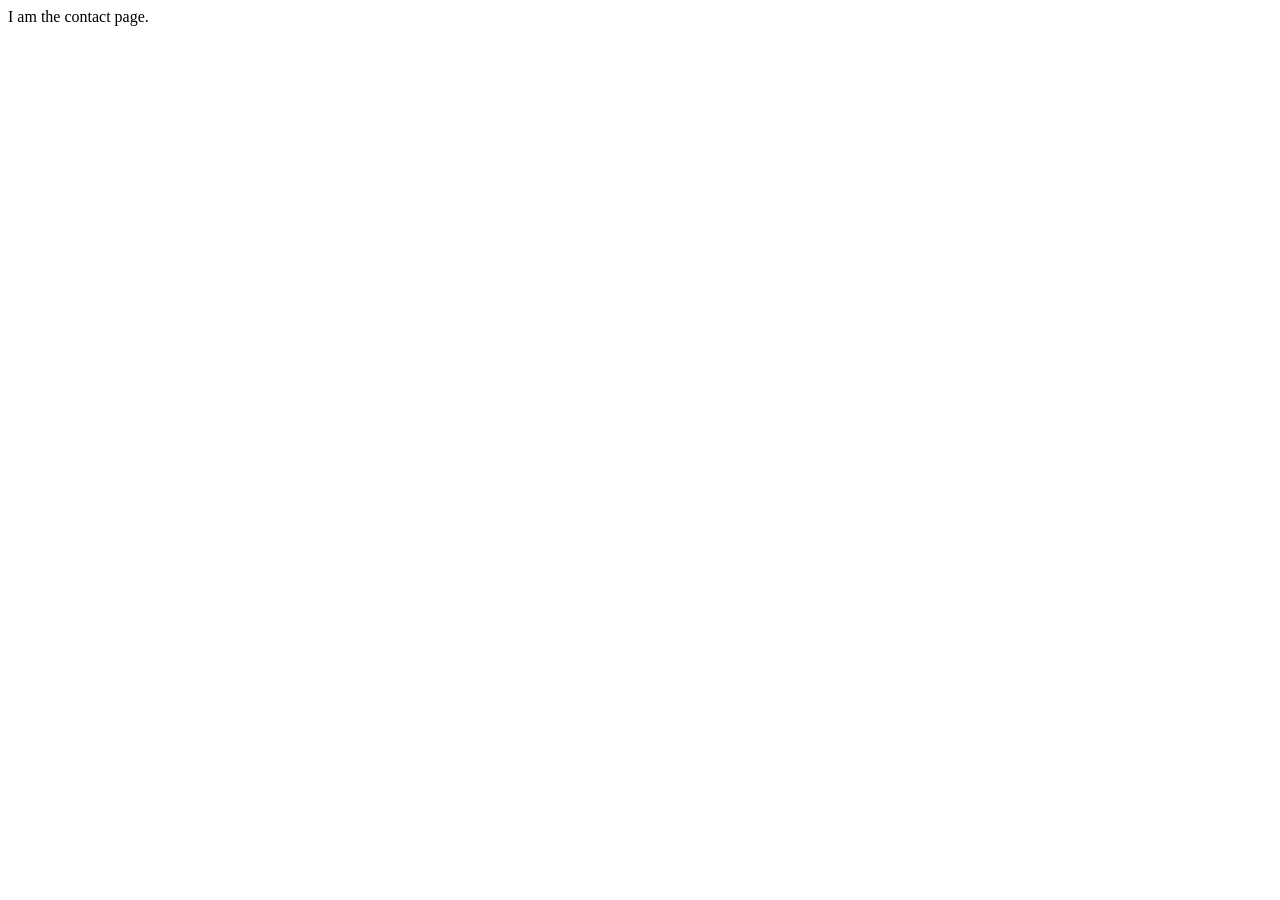
==== contact.html @ ec57ea7c "added contact file" ====
<!DOCTYPE html>
<html lang="en">
  <head>
    <meta charset="UTF-8" />
    <meta http-equiv="X-UA-Compatible" content="IE=edge" />
    <meta name="viewport" content="width=device-width, initial-scale=1.0" />
    <title>Contact page</title>
  </head>
  <body>
    I am the contact page.
  </body>
</html>
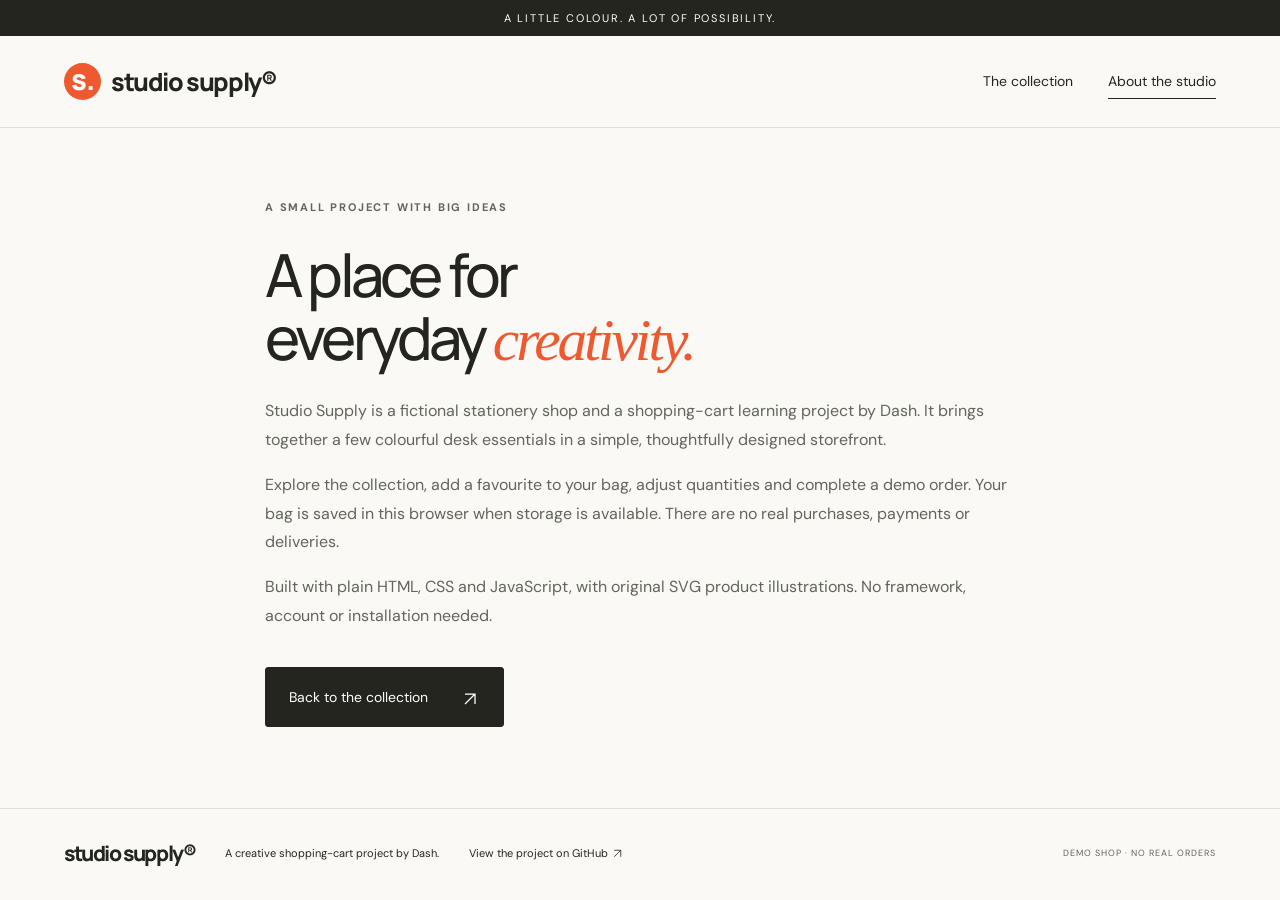
==== commit 025b50ec: "Transform shopping-cart into Studio Supply storefront with functional basket" ====
--- a/contact.html
+++ b/contact.html
@@ -1,12 +1,3 @@
-<!DOCTYPE html>
-<html lang="en">
-  <head>
-    <meta charset="UTF-8" />
-    <meta http-equiv="X-UA-Compatible" content="IE=edge" />
-    <meta name="viewport" content="width=device-width, initial-scale=1.0" />
-    <title>Contact page</title>
-  </head>
-  <body>
-    I am the contact page.
-  </body>
-</html>
+<!doctype html>
+<html lang="en"><head><meta charset="utf-8"><meta name="viewport" content="width=device-width, initial-scale=1"><title>About the studio — Studio Supply</title><link rel="icon" href="assets/favicon.svg" type="image/svg+xml"><link rel="stylesheet" href="style.css"></head>
+<body><div class="announcement">A LITTLE COLOUR. A LOT OF POSSIBILITY.</div><header class="site-header"><a class="brand" href="index.html"><span class="brand-mark" aria-hidden="true">s.</span>studio supply®</a><nav aria-label="Main navigation"><a href="index.html#collection">The collection</a><a class="active" href="contact.html" aria-current="page">About the studio</a></nav></header><main class="about"><p class="eyebrow">A SMALL PROJECT WITH BIG IDEAS</p><h1>A place for<br>everyday <em>creativity.</em></h1><p>Studio Supply is a fictional stationery shop and a shopping-cart learning project by Dash. It brings together a few colourful desk essentials in a simple, thoughtfully designed storefront.</p><p>Explore the collection, add a favourite to your bag, adjust quantities and complete a demo order. Your bag is saved in this browser when storage is available. There are no real purchases, payments or deliveries.</p><p>Built with plain HTML, CSS and JavaScript, with original SVG product illustrations. No framework, account or installation needed.</p><a class="primary-button" href="index.html#collection">Back to the collection <span aria-hidden="true"><svg class="arrow-icon" viewBox="0 0 24 24" fill="none" stroke="currentColor" stroke-width="1.5" aria-hidden="true"><path d="M6 18L18 6M6 6h12v12"/></svg></span></a></main><footer><a class="brand" href="index.html">studio supply®</a><p>A creative shopping-cart project by Dash.</p><a href="https://github.com/dashgetlow/shopping-cart">View the project on GitHub <svg class="arrow-icon" viewBox="0 0 24 24" fill="none" stroke="currentColor" stroke-width="1.5" aria-hidden="true"><path d="M6 18L18 6M6 6h12v12"/></svg></a><span>DEMO SHOP · NO REAL ORDERS</span></footer></body></html>
--- a/style.css
+++ b/style.css
@@ -0,0 +1,5 @@
+@import url('https://fonts.googleapis.com/css2?family=DM+Sans:wght@400;500;600;700&family=Manrope:wght@400;500;600;700;800&display=swap');
+:root{--ink:#24251f;--paper:#faf9f5;--orange:#ee592f;--line:#deded5;--muted:#63655c;--blue:#304dcc}*{box-sizing:border-box}html{scroll-behavior:smooth;scroll-padding-top:24px}body{margin:0;background:var(--paper);color:var(--ink);font-family:'DM Sans',sans-serif;font-size:16px}button,a{-webkit-tap-highlight-color:transparent}button{font:inherit;cursor:pointer}a{color:inherit;text-decoration:none}button:focus-visible,a:focus-visible{outline:3px solid var(--blue);outline-offset:5px}button:disabled{opacity:.45;cursor:not-allowed}.announcement{background:var(--ink);color:#fff;text-align:center;padding:11px 20px;font-size:11px;letter-spacing:1.8px}.announcement span{letter-spacing:.2px;margin-left:35px;color:#d5d7ca}.site-header{max-width:1440px;margin:auto;padding:27px 5%;display:flex;justify-content:space-between;align-items:center;gap:20px;border-bottom:1px solid var(--line)}.brand{font-family:Manrope,sans-serif;font-size:25px;font-weight:800;letter-spacing:-1.4px;display:flex;align-items:center;gap:10px}.brand-mark{display:grid;place-items:center;background:var(--orange);color:var(--paper);width:37px;height:37px;border-radius:50%;font-size:29px;line-height:1;padding-bottom:5px}.brand-dot{font-size:12px;align-self:flex-start;margin-left:-6px}nav{display:flex;gap:35px;font-size:14px}nav a{padding:8px 0}nav a.active{border-bottom:1px solid}.bag-button{background:none;border:1px solid var(--ink);border-radius:30px;padding:9px 11px 9px 19px;display:flex;align-items:center;gap:16px;font-size:14px}.bag-button span{background:var(--ink);color:white;border-radius:50%;min-width:26px;height:26px;display:grid;place-items:center}.hero{display:grid;grid-template-columns:1fr 1fr;max-width:1440px;margin:auto;min-height:535px}.hero-copy{padding:67px 8% 40px 10%}.eyebrow{font-size:11px;letter-spacing:1.8px;font-weight:700;margin:0 0 22px}h1,h2,h3,p{margin-top:0}h1{font-family:Manrope,sans-serif;font-weight:500;font-size:clamp(44px,4.65vw,71px);letter-spacing:-3.8px;line-height:1.07;margin-bottom:24px}h1 em{font-family:Georgia,serif;color:var(--orange);font-weight:400;letter-spacing:-3px}.hero-copy>p:not(.eyebrow){line-height:1.75;color:var(--muted);font-size:16px;margin-bottom:28px}.primary-button{display:inline-flex;align-items:center;justify-content:space-between;gap:32px;background:var(--ink);color:white;padding:16px 23px;border:1px solid var(--ink);border-radius:3px;font-size:14px}.primary-button:hover{background:var(--orange);border-color:var(--orange)}.primary-button span{font-size:20px}.hero-note{display:flex;align-items:center;gap:9px;font-size:11px;color:var(--muted);margin-top:35px}.hero-note span{font-size:23px;color:var(--orange)}.hero-art{position:relative;background:#ece8c8;overflow:hidden}.hero-art>img{width:100%;height:100%;object-fit:cover;display:block}.art-label{position:absolute;top:35px;left:32px;font-size:10px;letter-spacing:1.6px;line-height:1.6}.edition{position:absolute;bottom:29px;right:29px;font-size:10px;letter-spacing:1.8px}.values-strip{background:#eaeccd;border-top:1px solid #d5d9b6;border-bottom:1px solid #d5d9b6;display:flex;justify-content:space-around;align-items:center;gap:18px;padding:17px 5%;font-size:12px;letter-spacing:.7px}.values-strip span:nth-child(even){font-size:24px}.collection{max-width:1440px;padding:65px 5% 72px;margin:auto}.section-heading{display:flex;align-items:end;justify-content:space-between;gap:30px}.section-heading .eyebrow{margin-bottom:13px;color:var(--muted)}h2{font-family:Manrope,sans-serif;font-weight:500;font-size:36px;letter-spacing:-1.7px;line-height:1.2;margin-bottom:0}h2>span{color:var(--orange)}.section-heading>p{font-size:13px;line-height:1.7;color:var(--muted);margin-bottom:0}.collection-toolbar{display:flex;justify-content:space-between;align-items:center;margin:32px 0 25px}.filters{display:flex;gap:8px}.filters button{background:transparent;border:1px solid var(--line);padding:10px 17px;border-radius:30px;font-size:13px}.filters button.selected{background:var(--ink);color:white;border-color:var(--ink)}#product-count{font-size:12px;color:var(--muted)}.product-grid{display:grid;grid-template-columns:repeat(4,minmax(0,1fr));gap:22px}.product-picture{position:relative;overflow:hidden;aspect-ratio:1/1.12;background:#f0ece4;border-radius:4px}.product-picture img{width:100%;height:100%;object-fit:cover;transition:transform .35s}.product-card:hover img{transform:scale(1.045)}.badge{position:absolute;left:14px;top:14px;background:var(--paper);padding:6px 9px;font-size:9px;letter-spacing:1px;z-index:1}.add-button{position:absolute;right:14px;bottom:14px;border:0;background:var(--paper);border-radius:50%;width:38px;height:38px;font-size:25px;box-shadow:0 2px 10px #0000000a}.add-button:hover{background:var(--ink);color:white}.product-meta{display:flex;justify-content:space-between;gap:10px;margin-top:17px;align-items:baseline}.product-meta h3{font-size:15px;font-weight:500;margin-bottom:7px;letter-spacing:-.2px}.price{font-size:13px;white-space:nowrap}.product-description{font-size:12px;color:var(--muted);margin-bottom:12px}.swatches{display:flex;align-items:center;gap:5px}.swatch{display:inline-block;width:10px;height:10px;border-radius:50%;background:var(--swatch)}.swatches small{font-size:10px;margin-left:5px;color:var(--muted)}.closing-note{border-top:1px solid var(--line);max-width:1296px;margin:0 auto;display:flex;gap:36px;align-items:center;padding:38px 0 48px}.closing-note>span{font-size:80px;color:var(--orange)}.closing-note h2{font-size:29px}.closing-note p{font-size:14px;color:var(--muted);line-height:1.7;margin:0 0 0 auto}footer{border-top:1px solid var(--line);padding:30px 5%;display:flex;align-items:center;gap:30px;flex-wrap:wrap}footer .brand{font-size:21px}footer p,footer a:not(.brand){font-size:11px;margin:0}footer>span{margin-left:auto;font-size:9px;letter-spacing:1px;color:var(--muted)}dialog{position:fixed;margin:0 0 0 auto;inset:0;width:min(480px,100%);height:100dvh;max-height:100dvh;max-width:100%;border:0;padding:28px;background:var(--paper);color:var(--ink)}dialog::backdrop{background:#24251f70;backdrop-filter:blur(3px)}body:has(dialog[open]){overflow:hidden}.cart-header{display:flex;justify-content:space-between;align-items:center;border-bottom:1px solid var(--line);padding-bottom:25px}.cart-header .eyebrow{margin-bottom:10px}.icon-button{background:none;border:1px solid var(--line);border-radius:50%;font-size:25px;width:38px;height:38px}.cart-line{padding:22px 0;display:grid;grid-template-columns:80px 1fr auto;gap:14px;border-bottom:1px solid var(--line);align-items:center}.cart-line img{width:80px;border-radius:4px}.cart-line h3{font-size:14px;margin-bottom:6px}.cart-line p{font-size:13px;margin-bottom:10px}.quantity{display:inline-flex;align-items:center;border:1px solid var(--line);border-radius:3px}.quantity button{background:none;border:0;width:32px;height:32px}.quantity span{font-size:13px;min-width:22px;text-align:center}.remove{border:0;background:none;color:var(--muted);font-size:12px;text-decoration:underline}.cart-summary{padding-top:30px}.cart-summary>div{display:flex;justify-content:space-between}.cart-summary p{font-size:12px;color:var(--muted);margin:16px 0 24px}.cart-summary .primary-button{width:100%}.text-button{background:none;border:0;text-decoration:underline;display:block;margin:20px auto;font-size:13px}.empty-bag{text-align:center;padding:65px 15px;color:var(--muted);line-height:1.7}.empty-bag span{display:block;font-size:60px;color:var(--orange)}.empty-bag h3{color:var(--ink);margin:15px 0 8px}.toast{position:fixed;bottom:25px;left:50%;transform:translate(-50%,20px);background:var(--ink);color:white;padding:14px 22px;border-radius:4px;font-size:14px;opacity:0;pointer-events:none;transition:.2s;z-index:3;max-width:calc(100% - 32px);width:max-content}.toast.visible{opacity:1;transform:translate(-50%,0)}.skip-link{position:fixed;top:-60px;left:10px;z-index:5;background:white;padding:10px}.skip-link:focus{top:10px}.about{max-width:800px;margin:70px auto;padding:0 25px;min-height:60vh}.about h1{margin-top:25px}.about p{line-height:1.8;color:var(--muted)}.about .primary-button{margin-top:20px}
+@media(min-width:1441px){.closing-note{max-width:1296px}}@media(max-width:1400px){.closing-note{margin:0 5%}}@media(max-width:900px){.site-header nav{gap:20px}.hero-copy{padding-top:45px}h1{font-size:48px;letter-spacing:-2.5px}.hero{min-height:480px}.product-grid{grid-template-columns:repeat(2,minmax(0,1fr));gap:30px 20px}.closing-note h2{font-size:25px}.announcement span{display:none}footer>span{margin-left:0}}@media(max-width:600px){.site-header{padding:20px 5%;flex-wrap:wrap}.brand{font-size:22px}.site-header nav{order:3;width:100%;justify-content:center;gap:35px;font-size:13px}.bag-button{padding:7px 9px 7px 13px;font-size:12px;gap:10px}.hero{grid-template-columns:1fr}.hero-copy{padding:40px 6% 30px}h1{font-size:52px}.hero-copy>p:not(.eyebrow){font-size:15px}.hero-note{margin-top:24px}.hero-art{height:340px}.hero-art>img{object-position:50% 54%}.values-strip{padding:15px 5%;font-size:10px;gap:12px;justify-content:space-between}.values-strip span:nth-child(n+4){display:none}.collection{padding:42px 5%}.section-heading{display:block}h2{font-size:31px}.section-heading>p{display:none}.collection-toolbar{gap:12px;align-items:start}.filters{gap:6px;flex-wrap:wrap}.filters button{font-size:11px;padding:9px 12px}#product-count{display:none}.product-grid{gap:25px 13px}.product-meta{display:block;margin-top:12px}.product-meta h3{font-size:14px}.price{display:block;margin-bottom:6px}.product-description{font-size:11px}.badge{font-size:8px;left:9px;top:9px}.add-button{right:9px;bottom:9px;width:36px;height:36px}.closing-note{gap:15px;flex-wrap:wrap;padding:30px 0}.closing-note>span{font-size:56px}.closing-note h2{font-size:25px}.closing-note p{margin:0;font-size:13px;width:100%}footer{gap:20px}footer p{width:100%;order:2}footer>span{width:100%;order:3}dialog{padding:22px}.announcement{font-size:9px;letter-spacing:1px}}@media(prefers-reduced-motion:reduce){html{scroll-behavior:auto}*,*::before,*::after{transition:none!important}}
+
+.star-icon{width:1em;height:1em;display:inline-block;vertical-align:middle}.arrow-icon{width:20px;height:20px;display:inline-block;vertical-align:middle;flex:none}footer .arrow-icon{width:13px;height:13px}.values-strip .star-icon{color:var(--ink)}
